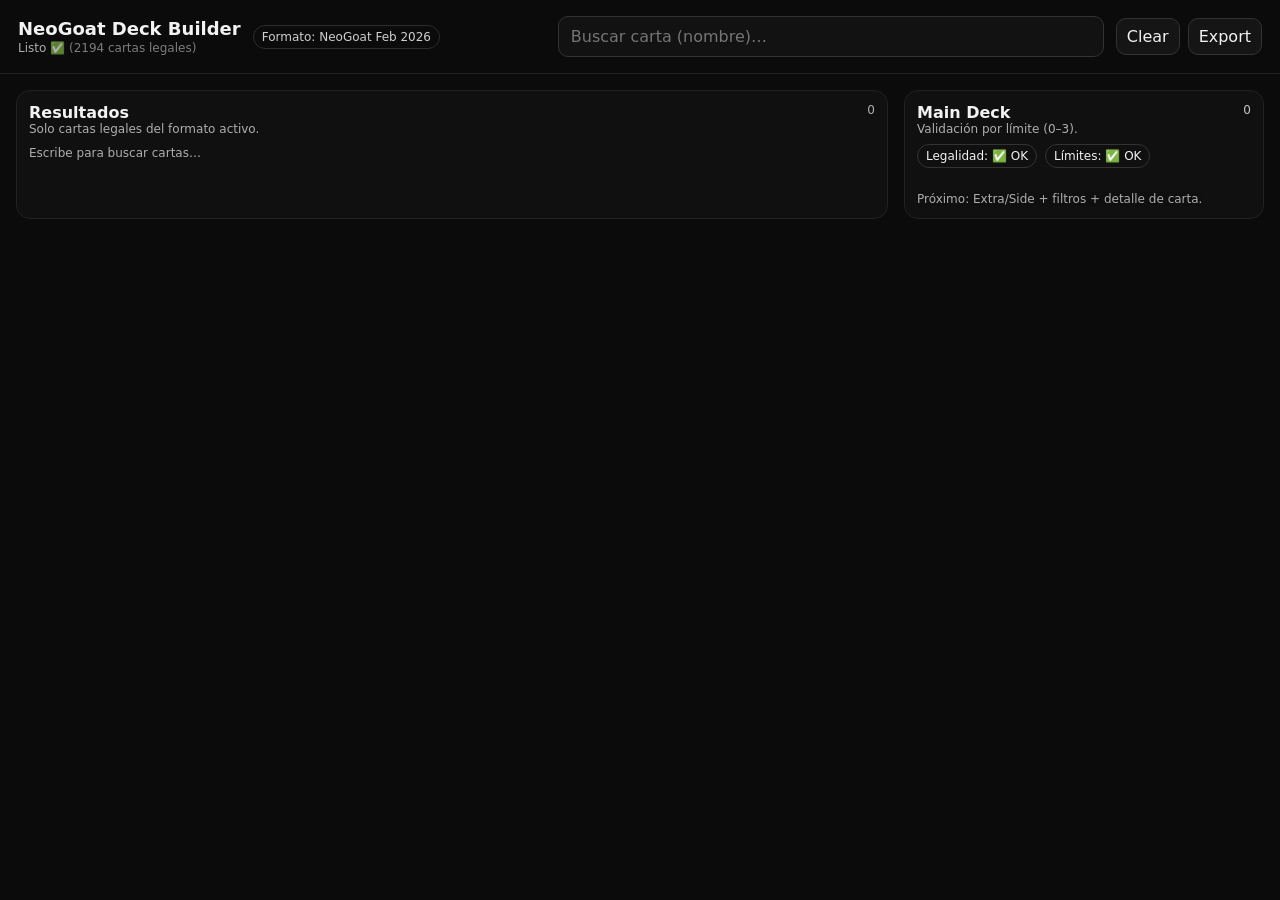
==== data/index.html @ b5f649cc "Create index.html" ====
<!doctype html>
<html lang="es">
<head>
  <meta charset="UTF-8" />
  <meta name="viewport" content="width=device-width,initial-scale=1" />
  <title>NeoGoat Deck Builder</title>
  <style>
    body { margin:0; background:#0b0b0b; color:#f2f2f2; font-family:system-ui, sans-serif; }
    header { padding:16px 18px; border-bottom:1px solid #222; display:flex; gap:12px; align-items:center; flex-wrap:wrap; }
    .tag { font-size:12px; opacity:.85; border:1px solid #333; padding:4px 8px; border-radius:999px; }
    main { display:grid; grid-template-columns: 1fr 360px; gap:16px; padding:16px; }
    input, button, select { font:inherit; }
    input { width: min(520px, 100%); padding:10px 12px; border-radius:10px; border:1px solid #333; background:#121212; color:#f2f2f2; }
    button { padding:8px 10px; border-radius:10px; border:1px solid #333; background:#151515; color:#f2f2f2; cursor:pointer; }
    button:hover { background:#1a1a1a; }
    .card { border:1px solid #222; border-radius:14px; padding:12px; background:#101010; }
    .row { display:flex; justify-content:space-between; gap:10px; align-items:flex-start; }
    .name { font-weight:700; }
    .meta { font-size:12px; opacity:.8; margin-top:2px; }
    .small { font-size:12px; opacity:.8; }
    .list { display:flex; flex-direction:column; gap:10px; }
    .results { max-height: calc(100vh - 120px); overflow:auto; }
    .deck { max-height: calc(100vh - 120px); overflow:auto; }
    .err { color:#ff8080; font-size:12px; margin-top:6px; }
    .ok { color:#8fff8f; font-size:12px; margin-top:6px; }
    .counts { display:flex; gap:8px; flex-wrap:wrap; margin-top:8px; }
    .pill { font-size:12px; border:1px solid #333; padding:4px 8px; border-radius:999px; }
    .muted { opacity:.7; }
    .btns { display:flex; gap:8px; align-items:center; flex-wrap:wrap; }
    a { color:#9ad1ff; text-decoration:none; }
    a:hover { text-decoration:underline; }
  </style>
</head>
<body>
  <header>
    <div style="display:flex; flex-direction:column; gap:2px;">
      <div style="font-weight:800; font-size:18px;">NeoGoat Deck Builder</div>
      <div class="small muted" id="status">Cargando datos…</div>
    </div>
    <span class="tag" id="formatTag">Formato: —</span>
    <div style="flex:1;"></div>
    <input id="q" placeholder="Buscar carta (nombre)…" autocomplete="off" />
    <div class="btns">
      <button id="clearBtn" title="Vaciar Main Deck">Clear</button>
      <button id="exportBtn" title="Exportar decklist">Export</button>
    </div>
  </header>

  <main>
    <section class="card">
      <div class="row">
        <div>
          <div style="font-weight:800;">Resultados</div>
          <div class="small muted">Solo cartas legales del formato activo.</div>
        </div>
        <div class="small muted" id="resultCount">0</div>
      </div>
      <div style="height:10px;"></div>
      <div class="results list" id="results"></div>
    </section>

    <aside class="card deck">
      <div class="row">
        <div>
          <div style="font-weight:800;">Main Deck</div>
          <div class="small muted">Validación por límite (0–3).</div>
        </div>
        <div class="small" id="mainCount">0</div>
      </div>

      <div class="counts">
        <span class="pill" id="legalPill">Legalidad: —</span>
        <span class="pill" id="limitPill">Límites: —</span>
      </div>

      <div id="deckErrors" class="err" style="display:none;"></div>

      <div style="height:12px;"></div>
      <div class="list" id="deckList"></div>

      <div style="height:12px;"></div>
      <div class="small muted">
        Próximo: Extra/Side + filtros + detalle de carta.
      </div>
    </aside>
  </main>

<script>
(async function () {
  const elStatus = document.getElementById('status');
  const elFormatTag = document.getElementById('formatTag');
  const elResults = document.getElementById('results');
  const elDeck = document.getElementById('deckList');
  const elQ = document.getElementById('q');
  const elMainCount = document.getElementById('mainCount');
  const elResultCount = document.getElementById('resultCount');
  const elErrors = document.getElementById('deckErrors');
  const elLegalPill = document.getElementById('legalPill');
  const elLimitPill = document.getElementById('limitPill');

  const state = {
    formatId: null,
    meta: null,
    cards: null, // {id: {...}}
    rules: null, // {id: {limit, legal, poolTag?}}
    legalIds: [],
    deck: new Map(), // id -> qty
    lastQuery: ''
  };

  function fmtCardMeta(c) {
    const parts = [];
    if (c.type) parts.push(c.type);
    if (c.subType) parts.push(c.subType);
    if (c.attribute) parts.push(c.attribute);
    if (c.monsterType) parts.push(c.monsterType);
    if (Number.isFinite(c.level)) parts.push('LV ' + c.level);
    if (Number.isFinite(c.atk) || Number.isFinite(c.def)) parts.push(`${c.atk ?? '?'} / ${c.def ?? '?'}`);
    return parts.filter(Boolean).join(' • ');
  }

  function getLimit(id) {
    const r = state.rules?.[id];
    return r ? r.limit : null;
  }

  function isLegal(id) {
    const r = state.rules?.[id];
    return !!(r && r.legal === true);
  }

  function renderDeck() {
    elDeck.innerHTML = '';
    let total = 0;
    const lines = [];

    for (const [id, qty] of state.deck.entries()) {
      const c = state.cards[id];
      if (!c) continue;
      total += qty;
      lines.push({ id, qty, name: c.name || id });
    }

    lines.sort((a,b)=>a.name.localeCompare(b.name, 'es'));

    for (const it of lines) {
      const c = state.cards[it.id];
      const lim = getLimit(it.id);
      const over = (lim !== null && it.qty > lim);
      const row = document.createElement('div');
      row.className = 'card';
      row.innerHTML = `
        <div class="row">
          <div>
            <div class="name">${it.qty}x ${c.name ?? it.id}</div>
            <div class="meta">${fmtCardMeta(c)}</div>
            <div class="small muted">ID: ${it.id} • Límite: ${lim ?? '—'}</div>
          </div>
          <div class="btns">
            <button data-act="add" data-id="${it.id}">+</button>
            <button data-act="sub" data-id="${it.id}">-</button>
            <button data-act="rm" data-id="${it.id}">x</button>
          </div>
        </div>
        ${over ? `<div class="err">Excede límite (${it.qty}/${lim})</div>` : ``}
      `;
      elDeck.appendChild(row);
    }

    elMainCount.textContent = total;

    // legality + limits summary
    const illegalInDeck = [];
    const limitIssues = [];
    for (const [id, qty] of state.deck.entries()) {
      if (!isLegal(id)) illegalInDeck.push(id);
      const lim = getLimit(id);
      if (lim !== null && qty > lim) limitIssues.push({id, qty, lim});
    }

    elLegalPill.textContent = illegalInDeck.length ? `Legalidad: ❌ ${illegalInDeck.length} ilegales` : 'Legalidad: ✅ OK';
    elLimitPill.textContent = limitIssues.length ? `Límites: ❌ ${limitIssues.length} problema(s)` : 'Límites: ✅ OK';

    if (illegalInDeck.length || limitIssues.length) {
      elErrors.style.display = 'block';
      elErrors.innerHTML = `
        ${illegalInDeck.length ? `Cartas ilegales en el deck: ${illegalInDeck.join(', ')}` : ''}
        ${illegalInDeck.length && limitIssues.length ? `<br/>` : ''}
        ${limitIssues.length ? `Exceso de copias: ${limitIssues.map(x=>`${state.cards[x.id]?.name ?? x.id} (${x.qty}/${x.lim})`).join('; ')}` : ''}
      `;
    } else {
      elErrors.style.display = 'none';
      elErrors.textContent = '';
    }
  }

  function addToDeck(id) {
    // Only allow legal cards to be added
    if (!isLegal(id)) return;
    const current = state.deck.get(id) || 0;
    state.deck.set(id, current + 1);
    renderDeck();
  }

  function subFromDeck(id) {
    const current = state.deck.get(id) || 0;
    if (current <= 1) state.deck.delete(id);
    else state.deck.set(id, current - 1);
    renderDeck();
  }

  function rmFromDeck(id) {
    state.deck.delete(id);
    renderDeck();
  }

  function renderResults(query) {
    elResults.innerHTML = '';
    const q = (query || '').trim().toLowerCase();
    state.lastQuery = q;

    // show top 40 matches
    const matches = [];
    if (q.length >= 1) {
      for (const id of state.legalIds) {
        const c = state.cards[id];
        if (!c?.name) continue;
        if (c.name.toLowerCase().includes(q)) {
          matches.push(id);
          if (matches.length >= 40) break;
        }
      }
    }

    elResultCount.textContent = String(matches.length);

    if (q.length === 0) {
      elResults.innerHTML = `<div class="small muted">Escribe para buscar cartas…</div>`;
      return;
    }

    if (matches.length === 0) {
      elResults.innerHTML = `<div class="small muted">No hay resultados para “${query}”.</div>`;
      return;
    }

    for (const id of matches) {
      const c = state.cards[id];
      const lim = getLimit(id);
      const row = document.createElement('div');
      row.className = 'card';
      row.innerHTML = `
        <div class="row">
          <div>
            <div class="name">${c.name}</div>
            <div class="meta">${fmtCardMeta(c)}</div>
            <div class="small muted">ID: ${id} • Límite: ${lim ?? '—'}</div>
          </div>
          <div class="btns">
            <button data-act="add" data-id="${id}">Add</button>
          </div>
        </div>
      `;
      elResults.appendChild(row);
    }
  }

  // Event handlers
  elResults.addEventListener('click', (e) => {
    const btn = e.target.closest('button');
    if (!btn) return;
    const act = btn.getAttribute('data-act');
    const id = btn.getAttribute('data-id');
    if (act === 'add') addToDeck(id);
  });

  elDeck.addEventListener('click', (e) => {
    const btn = e.target.closest('button');
    if (!btn) return;
    const act = btn.getAttribute('data-act');
    const id = btn.getAttribute('data-id');
    if (act === 'add') addToDeck(id);
    if (act === 'sub') subFromDeck(id);
    if (act === 'rm') rmFromDeck(id);
  });

  document.getElementById('clearBtn').addEventListener('click', () => {
    state.deck.clear();
    renderDeck();
  });

  document.getElementById('exportBtn').addEventListener('click', async () => {
    const lines = [];
    const arr = [...state.deck.entries()].map(([id, qty]) => ({
      id, qty, name: state.cards[id]?.name ?? id
    })).sort((a,b)=>a.name.localeCompare(b.name,'es'));

    for (const it of arr) lines.push(`${it.qty} ${it.name}`);
    const text = lines.join('\n') || '(vacío)';

    try {
      await navigator.clipboard.writeText(text);
      alert('Decklist copiada al portapapeles ✅');
    } catch {
      alert(text);
    }
  });

  let t = null;
  elQ.addEventListener('input', () => {
    clearTimeout(t);
    t = setTimeout(() => renderResults(elQ.value), 60);
  });

  // Load data
  try {
    elStatus.textContent = 'Cargando formato…';
    const cfg = await (await fetch('/data/config.json')).json();
    state.formatId = cfg.currentFormatId;

    elStatus.textContent = 'Cargando cartas…';
    state.cards = await (await fetch('/data/cards_catalog.json')).json();

    elStatus.textContent = 'Cargando reglas del formato…';
    state.meta = await (await fetch(`/data/formats/${state.formatId}/meta.json`)).json();
    state.rules = await (await fetch(`/data/formats/${state.formatId}/rules.json`)).json();

    // Build legalIds for faster search
    state.legalIds = Object.keys(state.rules).filter(id => state.rules[id]?.legal === true);

    elFormatTag.textContent = `Formato: ${state.meta?.name ?? state.formatId}`;
    elStatus.innerHTML = `Listo ✅ <span class="muted">(${state.legalIds.length} cartas legales)</span>`;
    renderResults('');
    renderDeck();
  } catch (err) {
    console.error(err);
    elStatus.textContent = 'Error cargando datos. Revisa que existan /data/*.json';
    elResults.innerHTML = `<div class="err">No pude cargar los JSON. Verifica rutas en Vercel.</div>`;
  }
})();
</script>
</body>
</html>
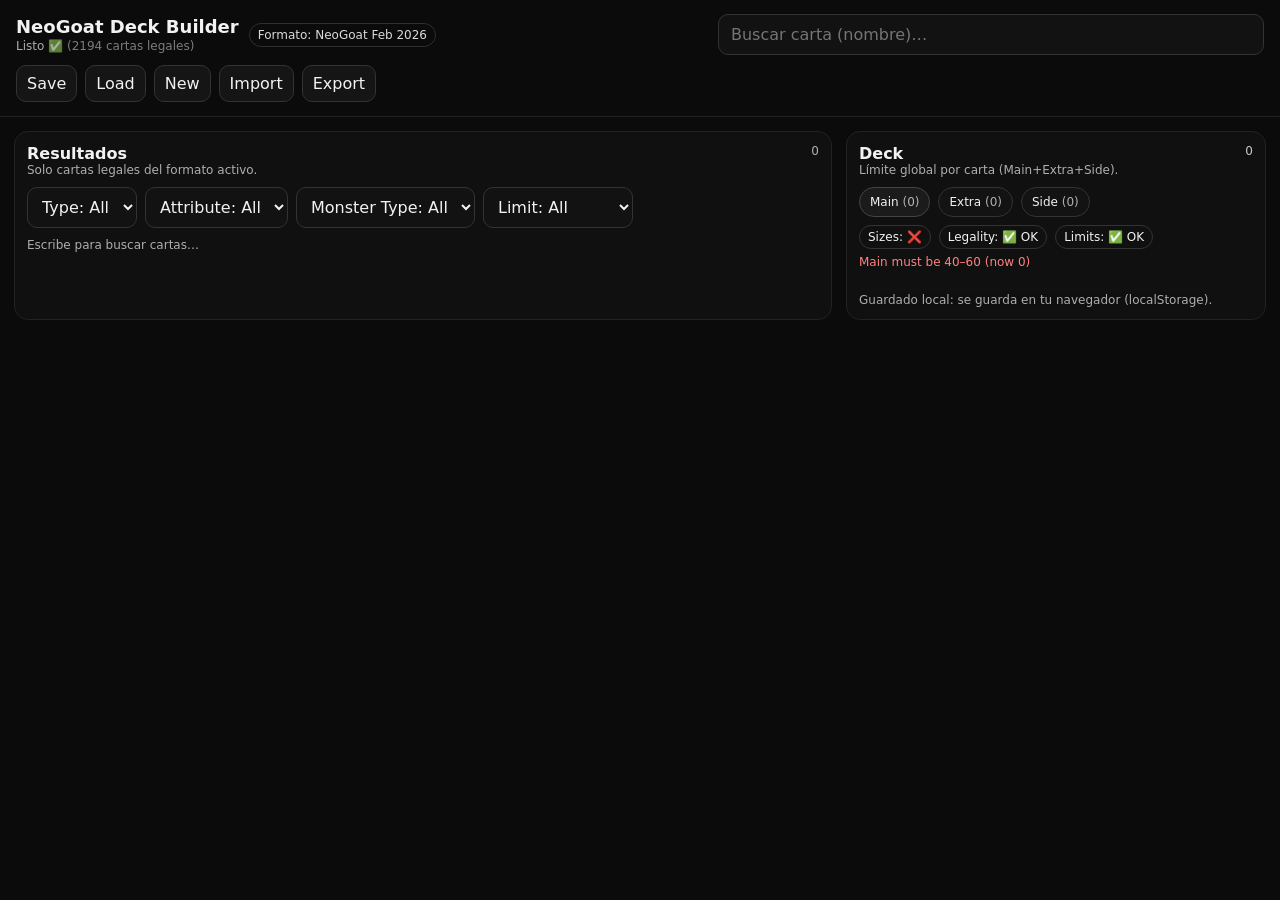
==== commit ffa670cf: "Update index.html" ====
--- a/data/index.html
+++ b/data/index.html
@@ -6,27 +6,32 @@
   <title>NeoGoat Deck Builder</title>
   <style>
     body { margin:0; background:#0b0b0b; color:#f2f2f2; font-family:system-ui, sans-serif; }
-    header { padding:16px 18px; border-bottom:1px solid #222; display:flex; gap:12px; align-items:center; flex-wrap:wrap; }
-    .tag { font-size:12px; opacity:.85; border:1px solid #333; padding:4px 8px; border-radius:999px; }
-    main { display:grid; grid-template-columns: 1fr 360px; gap:16px; padding:16px; }
+    header { padding:14px 16px; border-bottom:1px solid #222; display:flex; gap:10px; align-items:center; flex-wrap:wrap; }
+    .tag { font-size:12px; opacity:.9; border:1px solid #333; padding:4px 8px; border-radius:999px; }
+    main { display:grid; grid-template-columns: 1fr 420px; gap:14px; padding:14px; }
     input, button, select { font:inherit; }
     input { width: min(520px, 100%); padding:10px 12px; border-radius:10px; border:1px solid #333; background:#121212; color:#f2f2f2; }
+    select { padding:9px 10px; border-radius:10px; border:1px solid #333; background:#121212; color:#f2f2f2; }
     button { padding:8px 10px; border-radius:10px; border:1px solid #333; background:#151515; color:#f2f2f2; cursor:pointer; }
     button:hover { background:#1a1a1a; }
     .card { border:1px solid #222; border-radius:14px; padding:12px; background:#101010; }
     .row { display:flex; justify-content:space-between; gap:10px; align-items:flex-start; }
-    .name { font-weight:700; }
-    .meta { font-size:12px; opacity:.8; margin-top:2px; }
-    .small { font-size:12px; opacity:.8; }
+    .name { font-weight:800; }
+    .meta { font-size:12px; opacity:.82; margin-top:2px; }
+    .small { font-size:12px; opacity:.82; }
     .list { display:flex; flex-direction:column; gap:10px; }
-    .results { max-height: calc(100vh - 120px); overflow:auto; }
-    .deck { max-height: calc(100vh - 120px); overflow:auto; }
+    .results { max-height: calc(100vh - 148px); overflow:auto; }
+    .deck { max-height: calc(100vh - 148px); overflow:auto; }
     .err { color:#ff8080; font-size:12px; margin-top:6px; }
     .ok { color:#8fff8f; font-size:12px; margin-top:6px; }
     .counts { display:flex; gap:8px; flex-wrap:wrap; margin-top:8px; }
     .pill { font-size:12px; border:1px solid #333; padding:4px 8px; border-radius:999px; }
     .muted { opacity:.7; }
     .btns { display:flex; gap:8px; align-items:center; flex-wrap:wrap; }
+    .tabs { display:flex; gap:8px; flex-wrap:wrap; margin-top:10px; }
+    .tab { padding:7px 10px; border-radius:999px; border:1px solid #333; background:#131313; cursor:pointer; font-size:12px; }
+    .tab.active { background:#1b1b1b; border-color:#444; }
+    .gridFilters { display:flex; gap:8px; flex-wrap:wrap; margin-top:10px; }
     a { color:#9ad1ff; text-decoration:none; }
     a:hover { text-decoration:underline; }
   </style>
@@ -34,14 +39,19 @@
 <body>
   <header>
     <div style="display:flex; flex-direction:column; gap:2px;">
-      <div style="font-weight:800; font-size:18px;">NeoGoat Deck Builder</div>
+      <div style="font-weight:900; font-size:18px;">NeoGoat Deck Builder</div>
       <div class="small muted" id="status">Cargando datos…</div>
     </div>
     <span class="tag" id="formatTag">Formato: —</span>
     <div style="flex:1;"></div>
+
     <input id="q" placeholder="Buscar carta (nombre)…" autocomplete="off" />
+
     <div class="btns">
-      <button id="clearBtn" title="Vaciar Main Deck">Clear</button>
+      <button id="saveBtn" title="Guardar (local)">Save</button>
+      <button id="loadBtn" title="Cargar (local)">Load</button>
+      <button id="newBtn" title="Nuevo deck">New</button>
+      <button id="importBtn" title="Importar decklist">Import</button>
       <button id="exportBtn" title="Exportar decklist">Export</button>
     </div>
   </header>
@@ -50,11 +60,19 @@
     <section class="card">
       <div class="row">
         <div>
-          <div style="font-weight:800;">Resultados</div>
+          <div style="font-weight:900;">Resultados</div>
           <div class="small muted">Solo cartas legales del formato activo.</div>
         </div>
         <div class="small muted" id="resultCount">0</div>
       </div>
+
+      <div class="gridFilters">
+        <select id="fType"><option value="">Type: All</option></select>
+        <select id="fAttr"><option value="">Attribute: All</option></select>
+        <select id="fMType"><option value="">Monster Type: All</option></select>
+        <select id="fLimit"><option value="">Limit: All</option><option value="0">0 (Forbidden)</option><option value="1">1</option><option value="2">2</option><option value="3">3</option></select>
+      </div>
+
       <div style="height:10px;"></div>
       <div class="results list" id="results"></div>
     </section>
@@ -62,13 +80,20 @@
     <aside class="card deck">
       <div class="row">
         <div>
-          <div style="font-weight:800;">Main Deck</div>
-          <div class="small muted">Validación por límite (0–3).</div>
+          <div style="font-weight:900;">Deck</div>
+          <div class="small muted">Límite global por carta (Main+Extra+Side).</div>
         </div>
-        <div class="small" id="mainCount">0</div>
+        <div class="small" id="totalCount">0</div>
       </div>
 
+      <div class="tabs">
+        <div class="tab active" data-tab="main">Main <span class="muted" id="mainCount">(0)</span></div>
+        <div class="tab" data-tab="extra">Extra <span class="muted" id="extraCount">(0)</span></div>
+        <div class="tab" data-tab="side">Side <span class="muted" id="sideCount">(0)</span></div>
+      </div>
+
       <div class="counts">
+        <span class="pill" id="sizePill">Tamaños: —</span>
         <span class="pill" id="legalPill">Legalidad: —</span>
         <span class="pill" id="limitPill">Límites: —</span>
       </div>
@@ -80,7 +105,7 @@
 
       <div style="height:12px;"></div>
       <div class="small muted">
-        Próximo: Extra/Side + filtros + detalle de carta.
+        Guardado local: se guarda en tu navegador (localStorage).
       </div>
     </aside>
   </main>
@@ -92,20 +117,35 @@
   const elResults = document.getElementById('results');
   const elDeck = document.getElementById('deckList');
   const elQ = document.getElementById('q');
-  const elMainCount = document.getElementById('mainCount');
   const elResultCount = document.getElementById('resultCount');
   const elErrors = document.getElementById('deckErrors');
   const elLegalPill = document.getElementById('legalPill');
   const elLimitPill = document.getElementById('limitPill');
+  const elSizePill = document.getElementById('sizePill');
+  const elTotalCount = document.getElementById('totalCount');
+  const elMainCount = document.getElementById('mainCount');
+  const elExtraCount = document.getElementById('extraCount');
+  const elSideCount = document.getElementById('sideCount');
+
+  const fType = document.getElementById('fType');
+  const fAttr = document.getElementById('fAttr');
+  const fMType = document.getElementById('fMType');
+  const fLimit = document.getElementById('fLimit');
+
+  const LS_KEY = 'neogoat_deck_local_v1';
 
   const state = {
     formatId: null,
     meta: null,
-    cards: null, // {id: {...}}
-    rules: null, // {id: {limit, legal, poolTag?}}
+    cards: null,
+    rules: null,
     legalIds: [],
-    deck: new Map(), // id -> qty
-    lastQuery: ''
+    tab: 'main', // main|extra|side
+    deck: {
+      main: new Map(),
+      extra: new Map(),
+      side: new Map()
+    }
   };
 
   function fmtCardMeta(c) {
@@ -119,34 +159,69 @@
     return parts.filter(Boolean).join(' • ');
   }
 
-  function getLimit(id) {
-    const r = state.rules?.[id];
-    return r ? r.limit : null;
-  }
-
-  function isLegal(id) {
-    const r = state.rules?.[id];
-    return !!(r && r.legal === true);
+  function getRule(id) { return state.rules?.[id] ?? null; }
+  function getLimit(id) { return getRule(id)?.limit ?? null; }
+  function isLegal(id) { const r=getRule(id); return !!(r && r.legal === true); }
+
+  function countMap(m){ let t=0; for (const v of m.values()) t+=v; return t; }
+  function deckCounts(){
+    const main=countMap(state.deck.main);
+    const extra=countMap(state.deck.extra);
+    const side=countMap(state.deck.side);
+    return {main, extra, side, total: main+extra+side};
+  }
+
+  function totalCopiesOf(id){
+    return (state.deck.main.get(id)||0) + (state.deck.extra.get(id)||0) + (state.deck.side.get(id)||0);
+  }
+
+  function addTo(section, id) {
+    if (!isLegal(id)) return;
+    const lim = getLimit(id);
+    const total = totalCopiesOf(id);
+    if (lim !== null && total >= lim) return; // block adding beyond limit
+    const m = state.deck[section];
+    m.set(id, (m.get(id)||0) + 1);
+    renderDeck();
+  }
+
+  function subFrom(section, id) {
+    const m = state.deck[section];
+    const cur = m.get(id)||0;
+    if (cur <= 1) m.delete(id);
+    else m.set(id, cur - 1);
+    renderDeck();
+  }
+
+  function rmFrom(section, id) {
+    state.deck[section].delete(id);
+    renderDeck();
   }
 
   function renderDeck() {
     elDeck.innerHTML = '';
-    let total = 0;
+
+    const {main, extra, side, total} = deckCounts();
+    elMainCount.textContent = `(${main})`;
+    elExtraCount.textContent = `(${extra})`;
+    elSideCount.textContent = `(${side})`;
+    elTotalCount.textContent = total;
+
+    const active = state.deck[state.tab];
     const lines = [];
-
-    for (const [id, qty] of state.deck.entries()) {
+    for (const [id, qty] of active.entries()) {
       const c = state.cards[id];
       if (!c) continue;
-      total += qty;
       lines.push({ id, qty, name: c.name || id });
     }
-
-    lines.sort((a,b)=>a.name.localeCompare(b.name, 'es'));
+    lines.sort((a,b)=>a.name.localeCompare(b.name,'es'));
 
     for (const it of lines) {
       const c = state.cards[it.id];
       const lim = getLimit(it.id);
-      const over = (lim !== null && it.qty > lim);
+      const totalCopies = totalCopiesOf(it.id);
+      const over = (lim !== null && totalCopies > lim);
+
       const row = document.createElement('div');
       row.className = 'card';
       row.innerHTML = `
@@ -154,7 +229,7 @@
           <div>
             <div class="name">${it.qty}x ${c.name ?? it.id}</div>
             <div class="meta">${fmtCardMeta(c)}</div>
-            <div class="small muted">ID: ${it.id} • Límite: ${lim ?? '—'}</div>
+            <div class="small muted">ID: ${it.id} • Limit: ${lim ?? '—'} • Total in deck: ${totalCopies}</div>
           </div>
           <div class="btns">
             <button data-act="add" data-id="${it.id}">+</button>
@@ -162,91 +237,133 @@
             <button data-act="rm" data-id="${it.id}">x</button>
           </div>
         </div>
-        ${over ? `<div class="err">Excede límite (${it.qty}/${lim})</div>` : ``}
+        ${over ? `<div class="err">Exceeds limit globally (${totalCopies}/${lim})</div>` : ``}
       `;
       elDeck.appendChild(row);
     }
 
-    elMainCount.textContent = total;
-
-    // legality + limits summary
-    const illegalInDeck = [];
+    // Validation summary
+    const illegal = [];
     const limitIssues = [];
-    for (const [id, qty] of state.deck.entries()) {
-      if (!isLegal(id)) illegalInDeck.push(id);
+    for (const [id, r] of Object.entries(state.rules || {})) {
+      // nothing
+    }
+    const allIds = new Set([
+      ...state.deck.main.keys(),
+      ...state.deck.extra.keys(),
+      ...state.deck.side.keys()
+    ]);
+    for (const id of allIds) {
+      if (!isLegal(id)) illegal.push(id);
       const lim = getLimit(id);
-      if (lim !== null && qty > lim) limitIssues.push({id, qty, lim});
-    }
-
-    elLegalPill.textContent = illegalInDeck.length ? `Legalidad: ❌ ${illegalInDeck.length} ilegales` : 'Legalidad: ✅ OK';
-    elLimitPill.textContent = limitIssues.length ? `Límites: ❌ ${limitIssues.length} problema(s)` : 'Límites: ✅ OK';
-
-    if (illegalInDeck.length || limitIssues.length) {
+      const t = totalCopiesOf(id);
+      if (lim !== null && t > lim) limitIssues.push({id, t, lim});
+    }
+
+    // Size rules
+    const sizeIssues = [];
+    if (main < 40 || main > 60) sizeIssues.push(`Main must be 40–60 (now ${main})`);
+    if (extra > 15) sizeIssues.push(`Extra max 15 (now ${extra})`);
+    if (side > 15) sizeIssues.push(`Side max 15 (now ${side})`);
+
+    elSizePill.textContent = sizeIssues.length ? `Sizes: ❌` : `Sizes: ✅`;
+    elLegalPill.textContent = illegal.length ? `Legality: ❌ ${illegal.length}` : `Legality: ✅ OK`;
+    elLimitPill.textContent = limitIssues.length ? `Limits: ❌ ${limitIssues.length}` : `Limits: ✅ OK`;
+
+    if (illegal.length || limitIssues.length || sizeIssues.length) {
       elErrors.style.display = 'block';
-      elErrors.innerHTML = `
-        ${illegalInDeck.length ? `Cartas ilegales en el deck: ${illegalInDeck.join(', ')}` : ''}
-        ${illegalInDeck.length && limitIssues.length ? `<br/>` : ''}
-        ${limitIssues.length ? `Exceso de copias: ${limitIssues.map(x=>`${state.cards[x.id]?.name ?? x.id} (${x.qty}/${x.lim})`).join('; ')}` : ''}
-      `;
+      const parts = [];
+      if (sizeIssues.length) parts.push(sizeIssues.join(' | '));
+      if (illegal.length) parts.push(`Illegal cards (ids): ${illegal.join(', ')}`);
+      if (limitIssues.length) parts.push(`Limit exceeded: ${limitIssues.map(x=>`${state.cards[x.id]?.name ?? x.id} (${x.t}/${x.lim})`).join('; ')}`);
+      elErrors.innerHTML = parts.join('<br/>');
     } else {
       elErrors.style.display = 'none';
       elErrors.textContent = '';
     }
   }
 
-  function addToDeck(id) {
-    // Only allow legal cards to be added
-    if (!isLegal(id)) return;
-    const current = state.deck.get(id) || 0;
-    state.deck.set(id, current + 1);
-    renderDeck();
-  }
-
-  function subFromDeck(id) {
-    const current = state.deck.get(id) || 0;
-    if (current <= 1) state.deck.delete(id);
-    else state.deck.set(id, current - 1);
-    renderDeck();
-  }
-
-  function rmFromDeck(id) {
-    state.deck.delete(id);
-    renderDeck();
+  function buildFilterOptions() {
+    const types = new Set();
+    const attrs = new Set();
+    const mtypes = new Set();
+
+    for (const id of state.legalIds) {
+      const c = state.cards[id];
+      if (!c) continue;
+      if (c.type) types.add(c.type);
+      if (c.attribute) attrs.add(c.attribute);
+      if (c.monsterType) mtypes.add(c.monsterType);
+    }
+
+    function fillSelect(sel, values) {
+      const keepFirst = sel.querySelector('option')?.outerHTML ?? '';
+      sel.innerHTML = keepFirst;
+      [...values].sort((a,b)=>String(a).localeCompare(String(b))).forEach(v=>{
+        const o=document.createElement('option');
+        o.value=v; o.textContent=v;
+        sel.appendChild(o);
+      });
+    }
+
+    fillSelect(fType, types);
+    fillSelect(fAttr, attrs);
+    fillSelect(fMType, mtypes);
+  }
+
+  function passesFilters(id) {
+    const c = state.cards[id];
+    if (!c) return false;
+
+    const t = fType.value;
+    const a = fAttr.value;
+    const mt = fMType.value;
+    const lim = fLimit.value;
+
+    if (t && c.type !== t) return false;
+    if (a && c.attribute !== a) return false;
+    if (mt && c.monsterType !== mt) return false;
+    if (lim !== '') {
+      const L = String(getLimit(id) ?? '');
+      if (L !== lim) return false;
+    }
+    return true;
   }
 
   function renderResults(query) {
     elResults.innerHTML = '';
     const q = (query || '').trim().toLowerCase();
-    state.lastQuery = q;
-
-    // show top 40 matches
+
     const matches = [];
-    if (q.length >= 1) {
-      for (const id of state.legalIds) {
-        const c = state.cards[id];
-        if (!c?.name) continue;
-        if (c.name.toLowerCase().includes(q)) {
-          matches.push(id);
-          if (matches.length >= 40) break;
-        }
-      }
-    }
-
-    elResultCount.textContent = String(matches.length);
-
     if (q.length === 0) {
       elResults.innerHTML = `<div class="small muted">Escribe para buscar cartas…</div>`;
+      elResultCount.textContent = '0';
       return;
     }
 
+    for (const id of state.legalIds) {
+      const c = state.cards[id];
+      if (!c?.name) continue;
+      if (!passesFilters(id)) continue;
+      if (c.name.toLowerCase().includes(q)) {
+        matches.push(id);
+        if (matches.length >= 60) break;
+      }
+    }
+
+    elResultCount.textContent = String(matches.length);
+
     if (matches.length === 0) {
-      elResults.innerHTML = `<div class="small muted">No hay resultados para “${query}”.</div>`;
+      elResults.innerHTML = `<div class="small muted">No results for “${query}”.</div>`;
       return;
     }
 
     for (const id of matches) {
       const c = state.cards[id];
       const lim = getLimit(id);
+      const total = totalCopiesOf(id);
+      const canAdd = (lim === null) ? true : (total < lim);
+
       const row = document.createElement('div');
       row.className = 'card';
       row.innerHTML = `
@@ -254,10 +371,10 @@
           <div>
             <div class="name">${c.name}</div>
             <div class="meta">${fmtCardMeta(c)}</div>
-            <div class="small muted">ID: ${id} • Límite: ${lim ?? '—'}</div>
+            <div class="small muted">ID: ${id} • Limit: ${lim ?? '—'} • In deck: ${total}</div>
           </div>
           <div class="btns">
-            <button data-act="add" data-id="${id}">Add</button>
+            <button data-act="add" data-id="${id}" ${canAdd ? '' : 'disabled'}>${canAdd ? `Add to ${state.tab}` : 'Max'}</button>
           </div>
         </div>
       `;
@@ -265,13 +382,110 @@
     }
   }
 
-  // Event handlers
+  function setTab(tab) {
+    state.tab = tab;
+    document.querySelectorAll('.tab').forEach(x=>{
+      x.classList.toggle('active', x.getAttribute('data-tab') === tab);
+    });
+    renderDeck();
+    renderResults(elQ.value);
+  }
+
+  function exportText() {
+    function sectionToLines(title, m) {
+      const arr = [...m.entries()].map(([id, qty]) => ({
+        id, qty, name: state.cards[id]?.name ?? id
+      })).sort((a,b)=>a.name.localeCompare(b.name,'es'));
+      const lines = arr.map(it => `${it.qty} ${it.name}`);
+      return [`# ${title}`, ...lines, ''];
+    }
+
+    const out = [
+      `# NeoGoat Deck (${state.meta?.name ?? state.formatId})`,
+      '',
+      ...sectionToLines('Main', state.deck.main),
+      ...sectionToLines('Extra', state.deck.extra),
+      ...sectionToLines('Side', state.deck.side),
+    ].join('\n');
+
+    return out.trim();
+  }
+
+  function saveLocal() {
+    const payload = {
+      formatId: state.formatId,
+      savedAt: new Date().toISOString(),
+      main: [...state.deck.main.entries()],
+      extra: [...state.deck.extra.entries()],
+      side: [...state.deck.side.entries()]
+    };
+    localStorage.setItem(LS_KEY, JSON.stringify(payload));
+  }
+
+  function loadLocal() {
+    const raw = localStorage.getItem(LS_KEY);
+    if (!raw) return false;
+    const obj = JSON.parse(raw);
+
+    // allow loading even if format changed, but keep current formatId for validation
+    state.deck.main = new Map(obj.main || []);
+    state.deck.extra = new Map(obj.extra || []);
+    state.deck.side = new Map(obj.side || []);
+    renderDeck();
+    renderResults(elQ.value);
+    return true;
+  }
+
+  function clearAll() {
+    state.deck.main.clear();
+    state.deck.extra.clear();
+    state.deck.side.clear();
+    renderDeck();
+    renderResults(elQ.value);
+  }
+
+  function importDeck(text) {
+    // Simple import:
+    // lines like "2 Card Name"
+    // Sections optional: "# Main", "# Extra", "# Side"
+    let section = 'main';
+    const nameToId = new Map();
+    for (const id of state.legalIds) {
+      const n = state.cards[id]?.name;
+      if (n) nameToId.set(n.toLowerCase(), id);
+    }
+
+    clearAll();
+
+    const lines = text.split(/\r?\n/).map(x=>x.trim()).filter(Boolean);
+    for (const line of lines) {
+      const low = line.toLowerCase();
+      if (low.startsWith('#')) {
+        if (low.includes('extra')) section = 'extra';
+        else if (low.includes('side')) section = 'side';
+        else if (low.includes('main')) section = 'main';
+        continue;
+      }
+      const m = line.match(/^(\d+)\s+(.+)$/);
+      if (!m) continue;
+      const qty = Math.max(1, Math.min(3, parseInt(m[1],10)));
+      const name = m[2].trim().toLowerCase();
+      const id = nameToId.get(name);
+      if (!id) continue;
+
+      // add qty respecting limit
+      for (let i=0;i<qty;i++) addTo(section, id);
+    }
+    renderDeck();
+  }
+
+  // Events
   elResults.addEventListener('click', (e) => {
     const btn = e.target.closest('button');
     if (!btn) return;
     const act = btn.getAttribute('data-act');
     const id = btn.getAttribute('data-id');
-    if (act === 'add') addToDeck(id);
+    if (act === 'add') addTo(state.tab, id);
   });
 
   elDeck.addEventListener('click', (e) => {
@@ -279,31 +493,42 @@
     if (!btn) return;
     const act = btn.getAttribute('data-act');
     const id = btn.getAttribute('data-id');
-    if (act === 'add') addToDeck(id);
-    if (act === 'sub') subFromDeck(id);
-    if (act === 'rm') rmFromDeck(id);
-  });
-
-  document.getElementById('clearBtn').addEventListener('click', () => {
-    state.deck.clear();
-    renderDeck();
+    if (act === 'add') addTo(state.tab, id);
+    if (act === 'sub') subFrom(state.tab, id);
+    if (act === 'rm') rmFrom(state.tab, id);
+  });
+
+  document.querySelectorAll('.tab').forEach(t=>{
+    t.addEventListener('click', ()=>setTab(t.getAttribute('data-tab')));
+  });
+
+  document.getElementById('saveBtn').addEventListener('click', ()=>{
+    saveLocal();
+    alert('Saved locally ✅');
+  });
+
+  document.getElementById('loadBtn').addEventListener('click', ()=>{
+    const ok = loadLocal();
+    alert(ok ? 'Loaded ✅' : 'No local deck found.');
+  });
+
+  document.getElementById('newBtn').addEventListener('click', ()=>{
+    if (confirm('Clear deck?')) clearAll();
   });
 
   document.getElementById('exportBtn').addEventListener('click', async () => {
-    const lines = [];
-    const arr = [...state.deck.entries()].map(([id, qty]) => ({
-      id, qty, name: state.cards[id]?.name ?? id
-    })).sort((a,b)=>a.name.localeCompare(b.name,'es'));
-
-    for (const it of arr) lines.push(`${it.qty} ${it.name}`);
-    const text = lines.join('\n') || '(vacío)';
-
+    const text = exportText();
     try {
       await navigator.clipboard.writeText(text);
-      alert('Decklist copiada al portapapeles ✅');
+      alert('Deck copied ✅');
     } catch {
       alert(text);
     }
+  });
+
+  document.getElementById('importBtn').addEventListener('click', ()=>{
+    const text = prompt('Paste decklist text (supports # Main / # Extra / # Side):');
+    if (text) importDeck(text);
   });
 
   let t = null;
@@ -312,30 +537,38 @@
     t = setTimeout(() => renderResults(elQ.value), 60);
   });
 
-  // Load data
+  [fType, fAttr, fMType, fLimit].forEach(sel=>{
+    sel.addEventListener('change', ()=>renderResults(elQ.value));
+  });
+
+  // Load data (relative paths because your site is served from /data/)
   try {
     elStatus.textContent = 'Cargando formato…';
-    const cfg = await (await fetch('/data/config.json')).json();
+    const cfg = await (await fetch('./config.json')).json();
     state.formatId = cfg.currentFormatId;
 
     elStatus.textContent = 'Cargando cartas…';
-    state.cards = await (await fetch('/data/cards_catalog.json')).json();
+    state.cards = await (await fetch('./cards_catalog.json')).json();
 
     elStatus.textContent = 'Cargando reglas del formato…';
-    state.meta = await (await fetch(`/data/formats/${state.formatId}/meta.json`)).json();
-    state.rules = await (await fetch(`/data/formats/${state.formatId}/rules.json`)).json();
-
-    // Build legalIds for faster search
+    state.meta = await (await fetch(`./formats/${state.formatId}/meta.json`)).json();
+    state.rules = await (await fetch(`./formats/${state.formatId}/rules.json`)).json();
+
     state.legalIds = Object.keys(state.rules).filter(id => state.rules[id]?.legal === true);
 
     elFormatTag.textContent = `Formato: ${state.meta?.name ?? state.formatId}`;
     elStatus.innerHTML = `Listo ✅ <span class="muted">(${state.legalIds.length} cartas legales)</span>`;
+
+    buildFilterOptions();
     renderResults('');
     renderDeck();
+
+    // auto-load if exists
+    loadLocal();
   } catch (err) {
     console.error(err);
-    elStatus.textContent = 'Error cargando datos. Revisa que existan /data/*.json';
-    elResults.innerHTML = `<div class="err">No pude cargar los JSON. Verifica rutas en Vercel.</div>`;
+    elStatus.textContent = 'Error cargando datos (revisa rutas JSON).';
+    elResults.innerHTML = `<div class="err">No pude cargar los JSON. Verifica config/cards/rules.</div>`;
   }
 })();
 </script>
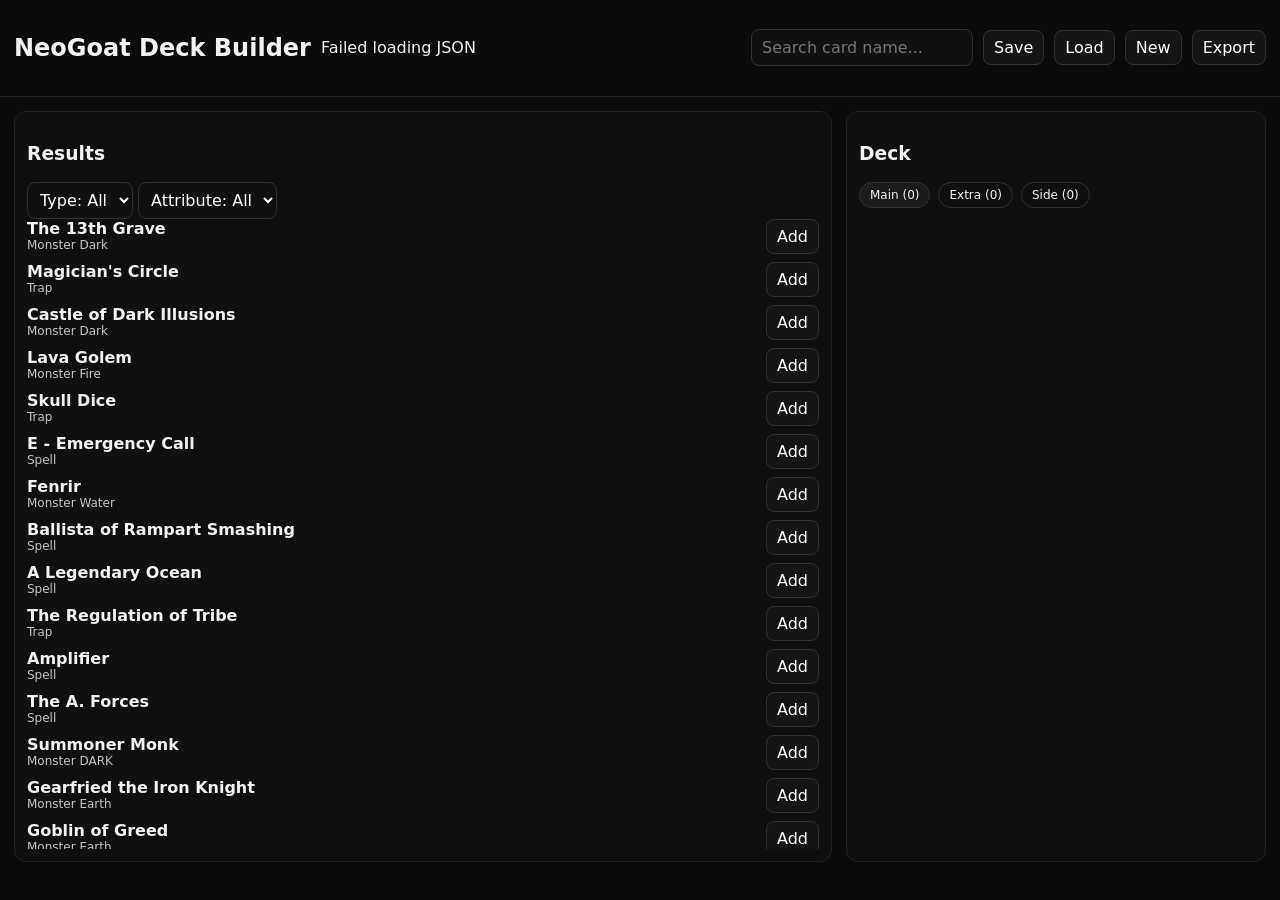
==== commit 54000441: "Update index.html" ====
--- a/data/index.html
+++ b/data/index.html
@@ -1,576 +1,259 @@
 <!doctype html>
-<html lang="es">
+<html lang="en">
 <head>
-  <meta charset="UTF-8" />
-  <meta name="viewport" content="width=device-width,initial-scale=1" />
-  <title>NeoGoat Deck Builder</title>
-  <style>
-    body { margin:0; background:#0b0b0b; color:#f2f2f2; font-family:system-ui, sans-serif; }
-    header { padding:14px 16px; border-bottom:1px solid #222; display:flex; gap:10px; align-items:center; flex-wrap:wrap; }
-    .tag { font-size:12px; opacity:.9; border:1px solid #333; padding:4px 8px; border-radius:999px; }
-    main { display:grid; grid-template-columns: 1fr 420px; gap:14px; padding:14px; }
-    input, button, select { font:inherit; }
-    input { width: min(520px, 100%); padding:10px 12px; border-radius:10px; border:1px solid #333; background:#121212; color:#f2f2f2; }
-    select { padding:9px 10px; border-radius:10px; border:1px solid #333; background:#121212; color:#f2f2f2; }
-    button { padding:8px 10px; border-radius:10px; border:1px solid #333; background:#151515; color:#f2f2f2; cursor:pointer; }
-    button:hover { background:#1a1a1a; }
-    .card { border:1px solid #222; border-radius:14px; padding:12px; background:#101010; }
-    .row { display:flex; justify-content:space-between; gap:10px; align-items:flex-start; }
-    .name { font-weight:800; }
-    .meta { font-size:12px; opacity:.82; margin-top:2px; }
-    .small { font-size:12px; opacity:.82; }
-    .list { display:flex; flex-direction:column; gap:10px; }
-    .results { max-height: calc(100vh - 148px); overflow:auto; }
-    .deck { max-height: calc(100vh - 148px); overflow:auto; }
-    .err { color:#ff8080; font-size:12px; margin-top:6px; }
-    .ok { color:#8fff8f; font-size:12px; margin-top:6px; }
-    .counts { display:flex; gap:8px; flex-wrap:wrap; margin-top:8px; }
-    .pill { font-size:12px; border:1px solid #333; padding:4px 8px; border-radius:999px; }
-    .muted { opacity:.7; }
-    .btns { display:flex; gap:8px; align-items:center; flex-wrap:wrap; }
-    .tabs { display:flex; gap:8px; flex-wrap:wrap; margin-top:10px; }
-    .tab { padding:7px 10px; border-radius:999px; border:1px solid #333; background:#131313; cursor:pointer; font-size:12px; }
-    .tab.active { background:#1b1b1b; border-color:#444; }
-    .gridFilters { display:flex; gap:8px; flex-wrap:wrap; margin-top:10px; }
-    a { color:#9ad1ff; text-decoration:none; }
-    a:hover { text-decoration:underline; }
-  </style>
+<meta charset="UTF-8">
+<meta name="viewport" content="width=device-width, initial-scale=1.0">
+<title>NeoGoat Deck Builder</title>
+
+<style>
+body { margin:0; background:#0b0b0b; color:#f2f2f2; font-family:system-ui,sans-serif; }
+header { padding:14px; border-bottom:1px solid #222; display:flex; gap:10px; flex-wrap:wrap; align-items:center; }
+input, select, button { font:inherit; }
+input { padding:8px 10px; border-radius:8px; border:1px solid #333; background:#111; color:white; }
+select { padding:7px 8px; border-radius:8px; border:1px solid #333; background:#111; color:white; }
+button { padding:7px 10px; border-radius:8px; border:1px solid #333; background:#151515; color:white; cursor:pointer; }
+button:hover { background:#1a1a1a; }
+main { display:grid; grid-template-columns: 1fr 420px; gap:14px; padding:14px; }
+.card { border:1px solid #222; background:#101010; padding:12px; border-radius:12px; }
+.list { display:flex; flex-direction:column; gap:8px; max-height:70vh; overflow:auto; }
+.row { display:flex; justify-content:space-between; gap:10px; }
+.name { font-weight:700; }
+.small { font-size:12px; opacity:.8; }
+.tab { padding:5px 10px; border:1px solid #333; border-radius:999px; cursor:pointer; font-size:12px; }
+.tab.active { background:#1b1b1b; }
+.tabs { display:flex; gap:8px; margin:10px 0; }
+.err { color:#ff8080; font-size:12px; }
+.ok { color:#8fff8f; font-size:12px; }
+</style>
 </head>
+
 <body>
-  <header>
-    <div style="display:flex; flex-direction:column; gap:2px;">
-      <div style="font-weight:900; font-size:18px;">NeoGoat Deck Builder</div>
-      <div class="small muted" id="status">Cargando datos…</div>
-    </div>
-    <span class="tag" id="formatTag">Formato: —</span>
-    <div style="flex:1;"></div>
-
-    <input id="q" placeholder="Buscar carta (nombre)…" autocomplete="off" />
-
-    <div class="btns">
-      <button id="saveBtn" title="Guardar (local)">Save</button>
-      <button id="loadBtn" title="Cargar (local)">Load</button>
-      <button id="newBtn" title="Nuevo deck">New</button>
-      <button id="importBtn" title="Importar decklist">Import</button>
-      <button id="exportBtn" title="Exportar decklist">Export</button>
-    </div>
-  </header>
-
-  <main>
-    <section class="card">
-      <div class="row">
-        <div>
-          <div style="font-weight:900;">Resultados</div>
-          <div class="small muted">Solo cartas legales del formato activo.</div>
-        </div>
-        <div class="small muted" id="resultCount">0</div>
+
+<header>
+<h2>NeoGoat Deck Builder</h2>
+<div id="status">Loading...</div>
+<div style="flex:1"></div>
+<input id="search" placeholder="Search card name...">
+<button id="saveBtn">Save</button>
+<button id="loadBtn">Load</button>
+<button id="clearBtn">New</button>
+<button id="exportBtn">Export</button>
+</header>
+
+<main>
+
+<section class="card">
+<h3>Results</h3>
+<select id="filterType"><option value="">Type: All</option></select>
+<select id="filterAttr"><option value="">Attribute: All</option></select>
+<div class="list" id="results"></div>
+</section>
+
+<aside class="card">
+<h3>Deck</h3>
+
+<div class="tabs">
+<div class="tab active" data-tab="main">Main (<span id="mainCount">0</span>)</div>
+<div class="tab" data-tab="extra">Extra (<span id="extraCount">0</span>)</div>
+<div class="tab" data-tab="side">Side (<span id="sideCount">0</span>)</div>
+</div>
+
+<div class="list" id="deckList"></div>
+<div id="validation" class="small"></div>
+</aside>
+
+</main>
+
+<script>
+(async function(){
+
+const LS_KEY = "neogoat_local_v1";
+
+let cards = {};
+let rules = {};
+let meta = {};
+let legalIds = [];
+let currentTab = "main";
+
+let deck = {
+  main: new Map(),
+  extra: new Map(),
+  side: new Map()
+};
+
+function count(section){
+  let t=0;
+  for (let v of deck[section].values()) t+=v;
+  return t;
+}
+
+function totalCopies(id){
+  return (deck.main.get(id)||0)+(deck.extra.get(id)||0)+(deck.side.get(id)||0);
+}
+
+function renderDeck(){
+  const list = document.getElementById("deckList");
+  list.innerHTML="";
+  const section = deck[currentTab];
+
+  for (let [id,qty] of section){
+    const c = cards[id];
+    const div = document.createElement("div");
+    div.className="row";
+    div.innerHTML = `
+      <div>
+        <div class="name">${qty}x ${c.name}</div>
+        <div class="small">Limit: ${rules[id]?.limit ?? "-"}</div>
       </div>
-
-      <div class="gridFilters">
-        <select id="fType"><option value="">Type: All</option></select>
-        <select id="fAttr"><option value="">Attribute: All</option></select>
-        <select id="fMType"><option value="">Monster Type: All</option></select>
-        <select id="fLimit"><option value="">Limit: All</option><option value="0">0 (Forbidden)</option><option value="1">1</option><option value="2">2</option><option value="3">3</option></select>
+      <div>
+        <button onclick="addCard('${id}')">+</button>
+        <button onclick="removeCard('${id}')">-</button>
       </div>
-
-      <div style="height:10px;"></div>
-      <div class="results list" id="results"></div>
-    </section>
-
-    <aside class="card deck">
-      <div class="row">
-        <div>
-          <div style="font-weight:900;">Deck</div>
-          <div class="small muted">Límite global por carta (Main+Extra+Side).</div>
-        </div>
-        <div class="small" id="totalCount">0</div>
+    `;
+    list.appendChild(div);
+  }
+
+  document.getElementById("mainCount").textContent=count("main");
+  document.getElementById("extraCount").textContent=count("extra");
+  document.getElementById("sideCount").textContent=count("side");
+
+  validateDeck();
+}
+
+function validateDeck(){
+  let mainCount = count("main");
+  let extraCount = count("extra");
+  let sideCount = count("side");
+
+  let errors=[];
+
+  if(mainCount<40||mainCount>60) errors.push("Main must be 40-60");
+  if(extraCount>15) errors.push("Extra max 15");
+  if(sideCount>15) errors.push("Side max 15");
+
+  for(let id of legalIds){
+    let limit = rules[id]?.limit;
+    if(limit!=null && totalCopies(id)>limit)
+      errors.push(`${cards[id].name} exceeds limit`);
+  }
+
+  const val=document.getElementById("validation");
+  if(errors.length){
+    val.innerHTML=errors.join("<br>");
+    val.className="err";
+  }else{
+    val.textContent="Deck OK";
+    val.className="ok";
+  }
+}
+
+window.addCard=function(id){
+  if(!rules[id]?.legal) return;
+  let limit = rules[id]?.limit;
+  if(limit!=null && totalCopies(id)>=limit) return;
+  let section = deck[currentTab];
+  section.set(id,(section.get(id)||0)+1);
+  renderDeck();
+}
+
+window.removeCard=function(id){
+  let section=deck[currentTab];
+  let q=section.get(id)||0;
+  if(q<=1) section.delete(id);
+  else section.set(id,q-1);
+  renderDeck();
+}
+
+function renderResults(query){
+  const list=document.getElementById("results");
+  list.innerHTML="";
+  query=query.toLowerCase();
+
+  for(let id of legalIds){
+    const c=cards[id];
+    if(!c.name.toLowerCase().includes(query)) continue;
+
+    const div=document.createElement("div");
+    div.className="row";
+    div.innerHTML=`
+      <div>
+        <div class="name">${c.name}</div>
+        <div class="small">${c.type || ""} ${c.attribute || ""}</div>
       </div>
-
-      <div class="tabs">
-        <div class="tab active" data-tab="main">Main <span class="muted" id="mainCount">(0)</span></div>
-        <div class="tab" data-tab="extra">Extra <span class="muted" id="extraCount">(0)</span></div>
-        <div class="tab" data-tab="side">Side <span class="muted" id="sideCount">(0)</span></div>
-      </div>
-
-      <div class="counts">
-        <span class="pill" id="sizePill">Tamaños: —</span>
-        <span class="pill" id="legalPill">Legalidad: —</span>
-        <span class="pill" id="limitPill">Límites: —</span>
-      </div>
-
-      <div id="deckErrors" class="err" style="display:none;"></div>
-
-      <div style="height:12px;"></div>
-      <div class="list" id="deckList"></div>
-
-      <div style="height:12px;"></div>
-      <div class="small muted">
-        Guardado local: se guarda en tu navegador (localStorage).
-      </div>
-    </aside>
-  </main>
-
-<script>
-(async function () {
-  const elStatus = document.getElementById('status');
-  const elFormatTag = document.getElementById('formatTag');
-  const elResults = document.getElementById('results');
-  const elDeck = document.getElementById('deckList');
-  const elQ = document.getElementById('q');
-  const elResultCount = document.getElementById('resultCount');
-  const elErrors = document.getElementById('deckErrors');
-  const elLegalPill = document.getElementById('legalPill');
-  const elLimitPill = document.getElementById('limitPill');
-  const elSizePill = document.getElementById('sizePill');
-  const elTotalCount = document.getElementById('totalCount');
-  const elMainCount = document.getElementById('mainCount');
-  const elExtraCount = document.getElementById('extraCount');
-  const elSideCount = document.getElementById('sideCount');
-
-  const fType = document.getElementById('fType');
-  const fAttr = document.getElementById('fAttr');
-  const fMType = document.getElementById('fMType');
-  const fLimit = document.getElementById('fLimit');
-
-  const LS_KEY = 'neogoat_deck_local_v1';
-
-  const state = {
-    formatId: null,
-    meta: null,
-    cards: null,
-    rules: null,
-    legalIds: [],
-    tab: 'main', // main|extra|side
-    deck: {
-      main: new Map(),
-      extra: new Map(),
-      side: new Map()
-    }
-  };
-
-  function fmtCardMeta(c) {
-    const parts = [];
-    if (c.type) parts.push(c.type);
-    if (c.subType) parts.push(c.subType);
-    if (c.attribute) parts.push(c.attribute);
-    if (c.monsterType) parts.push(c.monsterType);
-    if (Number.isFinite(c.level)) parts.push('LV ' + c.level);
-    if (Number.isFinite(c.atk) || Number.isFinite(c.def)) parts.push(`${c.atk ?? '?'} / ${c.def ?? '?'}`);
-    return parts.filter(Boolean).join(' • ');
-  }
-
-  function getRule(id) { return state.rules?.[id] ?? null; }
-  function getLimit(id) { return getRule(id)?.limit ?? null; }
-  function isLegal(id) { const r=getRule(id); return !!(r && r.legal === true); }
-
-  function countMap(m){ let t=0; for (const v of m.values()) t+=v; return t; }
-  function deckCounts(){
-    const main=countMap(state.deck.main);
-    const extra=countMap(state.deck.extra);
-    const side=countMap(state.deck.side);
-    return {main, extra, side, total: main+extra+side};
-  }
-
-  function totalCopiesOf(id){
-    return (state.deck.main.get(id)||0) + (state.deck.extra.get(id)||0) + (state.deck.side.get(id)||0);
-  }
-
-  function addTo(section, id) {
-    if (!isLegal(id)) return;
-    const lim = getLimit(id);
-    const total = totalCopiesOf(id);
-    if (lim !== null && total >= lim) return; // block adding beyond limit
-    const m = state.deck[section];
-    m.set(id, (m.get(id)||0) + 1);
+      <button onclick="addCard('${id}')">Add</button>
+    `;
+    list.appendChild(div);
+  }
+}
+
+document.getElementById("search").addEventListener("input",e=>{
+  renderResults(e.target.value);
+});
+
+document.querySelectorAll(".tab").forEach(tab=>{
+  tab.addEventListener("click",()=>{
+    document.querySelectorAll(".tab").forEach(t=>t.classList.remove("active"));
+    tab.classList.add("active");
+    currentTab=tab.dataset.tab;
     renderDeck();
-  }
-
-  function subFrom(section, id) {
-    const m = state.deck[section];
-    const cur = m.get(id)||0;
-    if (cur <= 1) m.delete(id);
-    else m.set(id, cur - 1);
-    renderDeck();
-  }
-
-  function rmFrom(section, id) {
-    state.deck[section].delete(id);
-    renderDeck();
-  }
-
-  function renderDeck() {
-    elDeck.innerHTML = '';
-
-    const {main, extra, side, total} = deckCounts();
-    elMainCount.textContent = `(${main})`;
-    elExtraCount.textContent = `(${extra})`;
-    elSideCount.textContent = `(${side})`;
-    elTotalCount.textContent = total;
-
-    const active = state.deck[state.tab];
-    const lines = [];
-    for (const [id, qty] of active.entries()) {
-      const c = state.cards[id];
-      if (!c) continue;
-      lines.push({ id, qty, name: c.name || id });
-    }
-    lines.sort((a,b)=>a.name.localeCompare(b.name,'es'));
-
-    for (const it of lines) {
-      const c = state.cards[it.id];
-      const lim = getLimit(it.id);
-      const totalCopies = totalCopiesOf(it.id);
-      const over = (lim !== null && totalCopies > lim);
-
-      const row = document.createElement('div');
-      row.className = 'card';
-      row.innerHTML = `
-        <div class="row">
-          <div>
-            <div class="name">${it.qty}x ${c.name ?? it.id}</div>
-            <div class="meta">${fmtCardMeta(c)}</div>
-            <div class="small muted">ID: ${it.id} • Limit: ${lim ?? '—'} • Total in deck: ${totalCopies}</div>
-          </div>
-          <div class="btns">
-            <button data-act="add" data-id="${it.id}">+</button>
-            <button data-act="sub" data-id="${it.id}">-</button>
-            <button data-act="rm" data-id="${it.id}">x</button>
-          </div>
-        </div>
-        ${over ? `<div class="err">Exceeds limit globally (${totalCopies}/${lim})</div>` : ``}
-      `;
-      elDeck.appendChild(row);
-    }
-
-    // Validation summary
-    const illegal = [];
-    const limitIssues = [];
-    for (const [id, r] of Object.entries(state.rules || {})) {
-      // nothing
-    }
-    const allIds = new Set([
-      ...state.deck.main.keys(),
-      ...state.deck.extra.keys(),
-      ...state.deck.side.keys()
-    ]);
-    for (const id of allIds) {
-      if (!isLegal(id)) illegal.push(id);
-      const lim = getLimit(id);
-      const t = totalCopiesOf(id);
-      if (lim !== null && t > lim) limitIssues.push({id, t, lim});
-    }
-
-    // Size rules
-    const sizeIssues = [];
-    if (main < 40 || main > 60) sizeIssues.push(`Main must be 40–60 (now ${main})`);
-    if (extra > 15) sizeIssues.push(`Extra max 15 (now ${extra})`);
-    if (side > 15) sizeIssues.push(`Side max 15 (now ${side})`);
-
-    elSizePill.textContent = sizeIssues.length ? `Sizes: ❌` : `Sizes: ✅`;
-    elLegalPill.textContent = illegal.length ? `Legality: ❌ ${illegal.length}` : `Legality: ✅ OK`;
-    elLimitPill.textContent = limitIssues.length ? `Limits: ❌ ${limitIssues.length}` : `Limits: ✅ OK`;
-
-    if (illegal.length || limitIssues.length || sizeIssues.length) {
-      elErrors.style.display = 'block';
-      const parts = [];
-      if (sizeIssues.length) parts.push(sizeIssues.join(' | '));
-      if (illegal.length) parts.push(`Illegal cards (ids): ${illegal.join(', ')}`);
-      if (limitIssues.length) parts.push(`Limit exceeded: ${limitIssues.map(x=>`${state.cards[x.id]?.name ?? x.id} (${x.t}/${x.lim})`).join('; ')}`);
-      elErrors.innerHTML = parts.join('<br/>');
-    } else {
-      elErrors.style.display = 'none';
-      elErrors.textContent = '';
-    }
-  }
-
-  function buildFilterOptions() {
-    const types = new Set();
-    const attrs = new Set();
-    const mtypes = new Set();
-
-    for (const id of state.legalIds) {
-      const c = state.cards[id];
-      if (!c) continue;
-      if (c.type) types.add(c.type);
-      if (c.attribute) attrs.add(c.attribute);
-      if (c.monsterType) mtypes.add(c.monsterType);
-    }
-
-    function fillSelect(sel, values) {
-      const keepFirst = sel.querySelector('option')?.outerHTML ?? '';
-      sel.innerHTML = keepFirst;
-      [...values].sort((a,b)=>String(a).localeCompare(String(b))).forEach(v=>{
-        const o=document.createElement('option');
-        o.value=v; o.textContent=v;
-        sel.appendChild(o);
-      });
-    }
-
-    fillSelect(fType, types);
-    fillSelect(fAttr, attrs);
-    fillSelect(fMType, mtypes);
-  }
-
-  function passesFilters(id) {
-    const c = state.cards[id];
-    if (!c) return false;
-
-    const t = fType.value;
-    const a = fAttr.value;
-    const mt = fMType.value;
-    const lim = fLimit.value;
-
-    if (t && c.type !== t) return false;
-    if (a && c.attribute !== a) return false;
-    if (mt && c.monsterType !== mt) return false;
-    if (lim !== '') {
-      const L = String(getLimit(id) ?? '');
-      if (L !== lim) return false;
-    }
-    return true;
-  }
-
-  function renderResults(query) {
-    elResults.innerHTML = '';
-    const q = (query || '').trim().toLowerCase();
-
-    const matches = [];
-    if (q.length === 0) {
-      elResults.innerHTML = `<div class="small muted">Escribe para buscar cartas…</div>`;
-      elResultCount.textContent = '0';
-      return;
-    }
-
-    for (const id of state.legalIds) {
-      const c = state.cards[id];
-      if (!c?.name) continue;
-      if (!passesFilters(id)) continue;
-      if (c.name.toLowerCase().includes(q)) {
-        matches.push(id);
-        if (matches.length >= 60) break;
-      }
-    }
-
-    elResultCount.textContent = String(matches.length);
-
-    if (matches.length === 0) {
-      elResults.innerHTML = `<div class="small muted">No results for “${query}”.</div>`;
-      return;
-    }
-
-    for (const id of matches) {
-      const c = state.cards[id];
-      const lim = getLimit(id);
-      const total = totalCopiesOf(id);
-      const canAdd = (lim === null) ? true : (total < lim);
-
-      const row = document.createElement('div');
-      row.className = 'card';
-      row.innerHTML = `
-        <div class="row">
-          <div>
-            <div class="name">${c.name}</div>
-            <div class="meta">${fmtCardMeta(c)}</div>
-            <div class="small muted">ID: ${id} • Limit: ${lim ?? '—'} • In deck: ${total}</div>
-          </div>
-          <div class="btns">
-            <button data-act="add" data-id="${id}" ${canAdd ? '' : 'disabled'}>${canAdd ? `Add to ${state.tab}` : 'Max'}</button>
-          </div>
-        </div>
-      `;
-      elResults.appendChild(row);
-    }
-  }
-
-  function setTab(tab) {
-    state.tab = tab;
-    document.querySelectorAll('.tab').forEach(x=>{
-      x.classList.toggle('active', x.getAttribute('data-tab') === tab);
-    });
-    renderDeck();
-    renderResults(elQ.value);
-  }
-
-  function exportText() {
-    function sectionToLines(title, m) {
-      const arr = [...m.entries()].map(([id, qty]) => ({
-        id, qty, name: state.cards[id]?.name ?? id
-      })).sort((a,b)=>a.name.localeCompare(b.name,'es'));
-      const lines = arr.map(it => `${it.qty} ${it.name}`);
-      return [`# ${title}`, ...lines, ''];
-    }
-
-    const out = [
-      `# NeoGoat Deck (${state.meta?.name ?? state.formatId})`,
-      '',
-      ...sectionToLines('Main', state.deck.main),
-      ...sectionToLines('Extra', state.deck.extra),
-      ...sectionToLines('Side', state.deck.side),
-    ].join('\n');
-
-    return out.trim();
-  }
-
-  function saveLocal() {
-    const payload = {
-      formatId: state.formatId,
-      savedAt: new Date().toISOString(),
-      main: [...state.deck.main.entries()],
-      extra: [...state.deck.extra.entries()],
-      side: [...state.deck.side.entries()]
-    };
-    localStorage.setItem(LS_KEY, JSON.stringify(payload));
-  }
-
-  function loadLocal() {
-    const raw = localStorage.getItem(LS_KEY);
-    if (!raw) return false;
-    const obj = JSON.parse(raw);
-
-    // allow loading even if format changed, but keep current formatId for validation
-    state.deck.main = new Map(obj.main || []);
-    state.deck.extra = new Map(obj.extra || []);
-    state.deck.side = new Map(obj.side || []);
-    renderDeck();
-    renderResults(elQ.value);
-    return true;
-  }
-
-  function clearAll() {
-    state.deck.main.clear();
-    state.deck.extra.clear();
-    state.deck.side.clear();
-    renderDeck();
-    renderResults(elQ.value);
-  }
-
-  function importDeck(text) {
-    // Simple import:
-    // lines like "2 Card Name"
-    // Sections optional: "# Main", "# Extra", "# Side"
-    let section = 'main';
-    const nameToId = new Map();
-    for (const id of state.legalIds) {
-      const n = state.cards[id]?.name;
-      if (n) nameToId.set(n.toLowerCase(), id);
-    }
-
-    clearAll();
-
-    const lines = text.split(/\r?\n/).map(x=>x.trim()).filter(Boolean);
-    for (const line of lines) {
-      const low = line.toLowerCase();
-      if (low.startsWith('#')) {
-        if (low.includes('extra')) section = 'extra';
-        else if (low.includes('side')) section = 'side';
-        else if (low.includes('main')) section = 'main';
-        continue;
-      }
-      const m = line.match(/^(\d+)\s+(.+)$/);
-      if (!m) continue;
-      const qty = Math.max(1, Math.min(3, parseInt(m[1],10)));
-      const name = m[2].trim().toLowerCase();
-      const id = nameToId.get(name);
-      if (!id) continue;
-
-      // add qty respecting limit
-      for (let i=0;i<qty;i++) addTo(section, id);
-    }
-    renderDeck();
-  }
-
-  // Events
-  elResults.addEventListener('click', (e) => {
-    const btn = e.target.closest('button');
-    if (!btn) return;
-    const act = btn.getAttribute('data-act');
-    const id = btn.getAttribute('data-id');
-    if (act === 'add') addTo(state.tab, id);
   });
-
-  elDeck.addEventListener('click', (e) => {
-    const btn = e.target.closest('button');
-    if (!btn) return;
-    const act = btn.getAttribute('data-act');
-    const id = btn.getAttribute('data-id');
-    if (act === 'add') addTo(state.tab, id);
-    if (act === 'sub') subFrom(state.tab, id);
-    if (act === 'rm') rmFrom(state.tab, id);
-  });
-
-  document.querySelectorAll('.tab').forEach(t=>{
-    t.addEventListener('click', ()=>setTab(t.getAttribute('data-tab')));
-  });
-
-  document.getElementById('saveBtn').addEventListener('click', ()=>{
-    saveLocal();
-    alert('Saved locally ✅');
-  });
-
-  document.getElementById('loadBtn').addEventListener('click', ()=>{
-    const ok = loadLocal();
-    alert(ok ? 'Loaded ✅' : 'No local deck found.');
-  });
-
-  document.getElementById('newBtn').addEventListener('click', ()=>{
-    if (confirm('Clear deck?')) clearAll();
-  });
-
-  document.getElementById('exportBtn').addEventListener('click', async () => {
-    const text = exportText();
-    try {
-      await navigator.clipboard.writeText(text);
-      alert('Deck copied ✅');
-    } catch {
-      alert(text);
-    }
-  });
-
-  document.getElementById('importBtn').addEventListener('click', ()=>{
-    const text = prompt('Paste decklist text (supports # Main / # Extra / # Side):');
-    if (text) importDeck(text);
-  });
-
-  let t = null;
-  elQ.addEventListener('input', () => {
-    clearTimeout(t);
-    t = setTimeout(() => renderResults(elQ.value), 60);
-  });
-
-  [fType, fAttr, fMType, fLimit].forEach(sel=>{
-    sel.addEventListener('change', ()=>renderResults(elQ.value));
-  });
-
-  // Load data (relative paths because your site is served from /data/)
-  try {
-    elStatus.textContent = 'Cargando formato…';
-    const cfg = await (await fetch('./config.json')).json();
-    state.formatId = cfg.currentFormatId;
-
-    elStatus.textContent = 'Cargando cartas…';
-    state.cards = await (await fetch('./cards_catalog.json')).json();
-
-    elStatus.textContent = 'Cargando reglas del formato…';
-    state.meta = await (await fetch(`./formats/${state.formatId}/meta.json`)).json();
-    state.rules = await (await fetch(`./formats/${state.formatId}/rules.json`)).json();
-
-    state.legalIds = Object.keys(state.rules).filter(id => state.rules[id]?.legal === true);
-
-    elFormatTag.textContent = `Formato: ${state.meta?.name ?? state.formatId}`;
-    elStatus.innerHTML = `Listo ✅ <span class="muted">(${state.legalIds.length} cartas legales)</span>`;
-
-    buildFilterOptions();
-    renderResults('');
-    renderDeck();
-
-    // auto-load if exists
-    loadLocal();
-  } catch (err) {
-    console.error(err);
-    elStatus.textContent = 'Error cargando datos (revisa rutas JSON).';
-    elResults.innerHTML = `<div class="err">No pude cargar los JSON. Verifica config/cards/rules.</div>`;
-  }
+});
+
+document.getElementById("saveBtn").onclick=()=>{
+  localStorage.setItem(LS_KEY,JSON.stringify({
+    main:[...deck.main],
+    extra:[...deck.extra],
+    side:[...deck.side]
+  }));
+  alert("Saved locally");
+};
+
+document.getElementById("loadBtn").onclick=()=>{
+  const raw=localStorage.getItem(LS_KEY);
+  if(!raw) return alert("No saved deck");
+  const obj=JSON.parse(raw);
+  deck.main=new Map(obj.main);
+  deck.extra=new Map(obj.extra);
+  deck.side=new Map(obj.side);
+  renderDeck();
+};
+
+document.getElementById("clearBtn").onclick=()=>{
+  deck.main.clear();
+  deck.extra.clear();
+  deck.side.clear();
+  renderDeck();
+};
+
+document.getElementById("exportBtn").onclick=()=>{
+  let text="# Main\n";
+  for(let [id,q] of deck.main) text+=q+" "+cards[id].name+"\n";
+  text+="\n# Extra\n";
+  for(let [id,q] of deck.extra) text+=q+" "+cards[id].name+"\n";
+  text+="\n# Side\n";
+  for(let [id,q] of deck.side) text+=q+" "+cards[id].name+"\n";
+  navigator.clipboard.writeText(text);
+  alert("Copied to clipboard");
+};
+
+try{
+  const cfg = await (await fetch('/data/config.json')).json();
+  cards = await (await fetch('/data/cards_catalog.json')).json();
+  meta = await (await fetch(`/data/formats/${cfg.currentFormatId}/meta.json`)).json();
+  rules = await (await fetch(`/data/formats/${cfg.currentFormatId}/rules.json`)).json();
+
+  legalIds = Object.keys(rules).filter(id=>rules[id]?.legal===true);
+
+  document.getElementById("status").textContent="Ready ✔";
+  renderResults("");
+  renderDeck();
+}catch(e){
+  console.error(e);
+  document.getElementById("status").textContent="Failed loading JSON";
+}
+
 })();
 </script>
+
 </body>
 </html>
